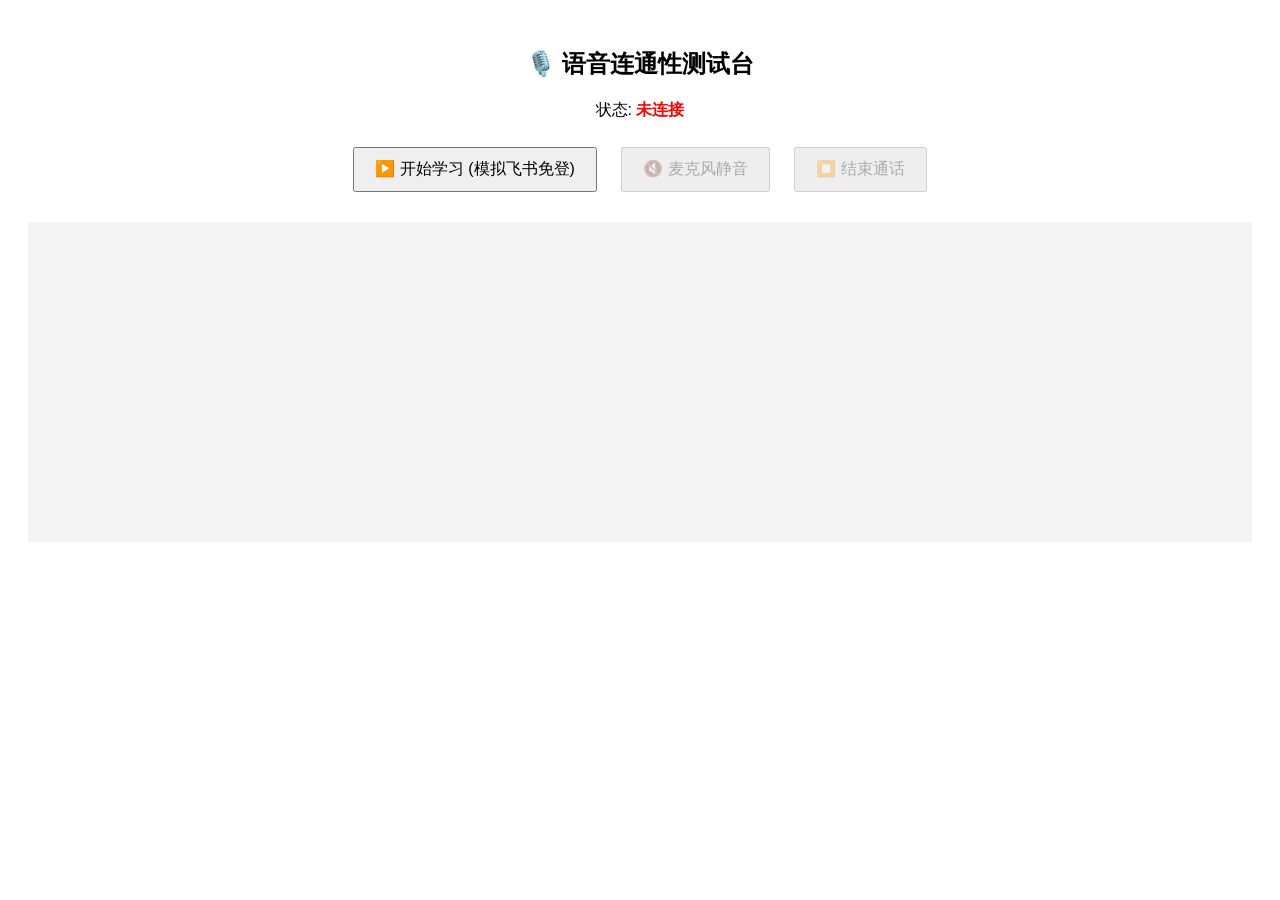
==== static/index.html @ a20e0194 "后端测试成功第散步完成" ====
<!DOCTYPE html>
<html lang="zh-CN">
<head>
    <meta charset="UTF-8">
    <meta name="viewport" content="width=device-width, initial-scale=1.0">
    <title>小爪语音学习助手 - 测试端</title>
    <style>
        body { font-family: sans-serif; padding: 20px; text-align: center; }
        button { padding: 10px 20px; font-size: 16px; margin: 10px; cursor: pointer; }
        #log { margin-top: 20px; text-align: left; background: #f4f4f4; padding: 10px; height: 300px; overflow-y: auto; }
        .status-disconnected { color: red; font-weight: bold; }
        .status-connected { color: green; font-weight: bold; }
    </style>
</head>
<body>
    <h2>🎙️ 语音连通性测试台</h2>
    <p>状态: <span id="ws-status" class="status-disconnected">未连接</span></p>
    
    <button id="btn-start" onclick="startSession()">▶️ 开始学习 (模拟飞书免登)</button>
    <button id="btn-mute" onclick="toggleMute()" disabled>🔇 麦克风静音</button>
    <button id="btn-stop" onclick="finishSession()" disabled>⏹️ 结束通话</button>

    <div id="log"></div>

    <script>
        let ws = null;
        let isMuted = false;
        
        // 动态获取 WebSocket 地址 (兼容本地和内网穿透)
        const protocol = window.location.protocol === 'https:' ? 'wss:' : 'ws:';
        const wsUrl = `${protocol}//${window.location.host}/ws/session`;

        function log(msg) {
            const div = document.getElementById('log');
            div.innerHTML += `<div>[${new Date().toLocaleTimeString()}] ${msg}</div>`;
            div.scrollTop = div.scrollHeight;
        }

        function updateButtons(connected) {
            document.getElementById('btn-start').disabled = connected;
            document.getElementById('btn-stop').disabled = !connected;
            document.getElementById('btn-mute').disabled = !connected;
            
            const statusEl = document.getElementById('ws-status');
            statusEl.textContent = connected ? "已连接豆包" : "未连接";
            statusEl.className = connected ? "status-connected" : "status-disconnected";
        }

        function startSession() {
            log("正在连接后端基站...");
            ws = new WebSocket(wsUrl);
            ws.binaryType = 'arraybuffer'; // 接收二进制音频流

            ws.onopen = () => {
                log("✅ WebSocket 连接成功！正在发送身份鉴权...");
                // 模拟发送 start_session 指令
                const startCmd = {
                    type: "start_session",
                    session_id: "test_session_" + Date.now(),
                    token: "mock_feishu_code_123" // 如果你用了后端跳过鉴权的方案，这个 code 会被放行
                };
                ws.send(JSON.stringify(startCmd));
                updateButtons(true);
            };

            ws.onmessage = (event) => {
                if (typeof event.data === 'string') {
                    // 处理后端下发的 JSON 控制信息
                    const data = JSON.parse(event.data);
                    log(`📥 收到服务器消息: ${data.type} - ${data.message || ''}`);
                } else {
                    // 处理后端下发的 二进制音频流 (24000Hz PCM)
                    // 注：此处为测试连通性，暂不写复杂的 Web Audio API 硬解播放逻辑
                    log(`🎵 收到豆包下发的音频数据包，大小: ${event.data.byteLength} 字节`);
                }
            };

            ws.onclose = () => {
                log("❌ WebSocket 连接已断开。");
                updateButtons(false);
                ws = null;
            };

            ws.onerror = (error) => {
                log("⚠️ WebSocket 发生错误！");
            };
        }

        function toggleMute() {
            if (!ws || ws.readyState !== WebSocket.OPEN) return;
            isMuted = !isMuted;
            const muteCmd = {
                type: "mic_status",
                muted: isMuted
            };
            ws.send(JSON.stringify(muteCmd));
            log(`已${isMuted ? '开启' : '关闭'}静音状态`);
            document.getElementById('btn-mute').textContent = isMuted ? "🔊 恢复麦克风" : "🔇 麦克风静音";
        }

        function finishSession() {
            if (!ws || ws.readyState !== WebSocket.OPEN) return;
            log("正在发送优雅结束指令...");
            const finishCmd = { type: "finish_session" };
            ws.send(JSON.stringify(finishCmd));
            
            // 稍等片刻后前端主动断开
            setTimeout(() => {
                ws.close();
            }, 500);
        }
    </script>
</body>
</html>
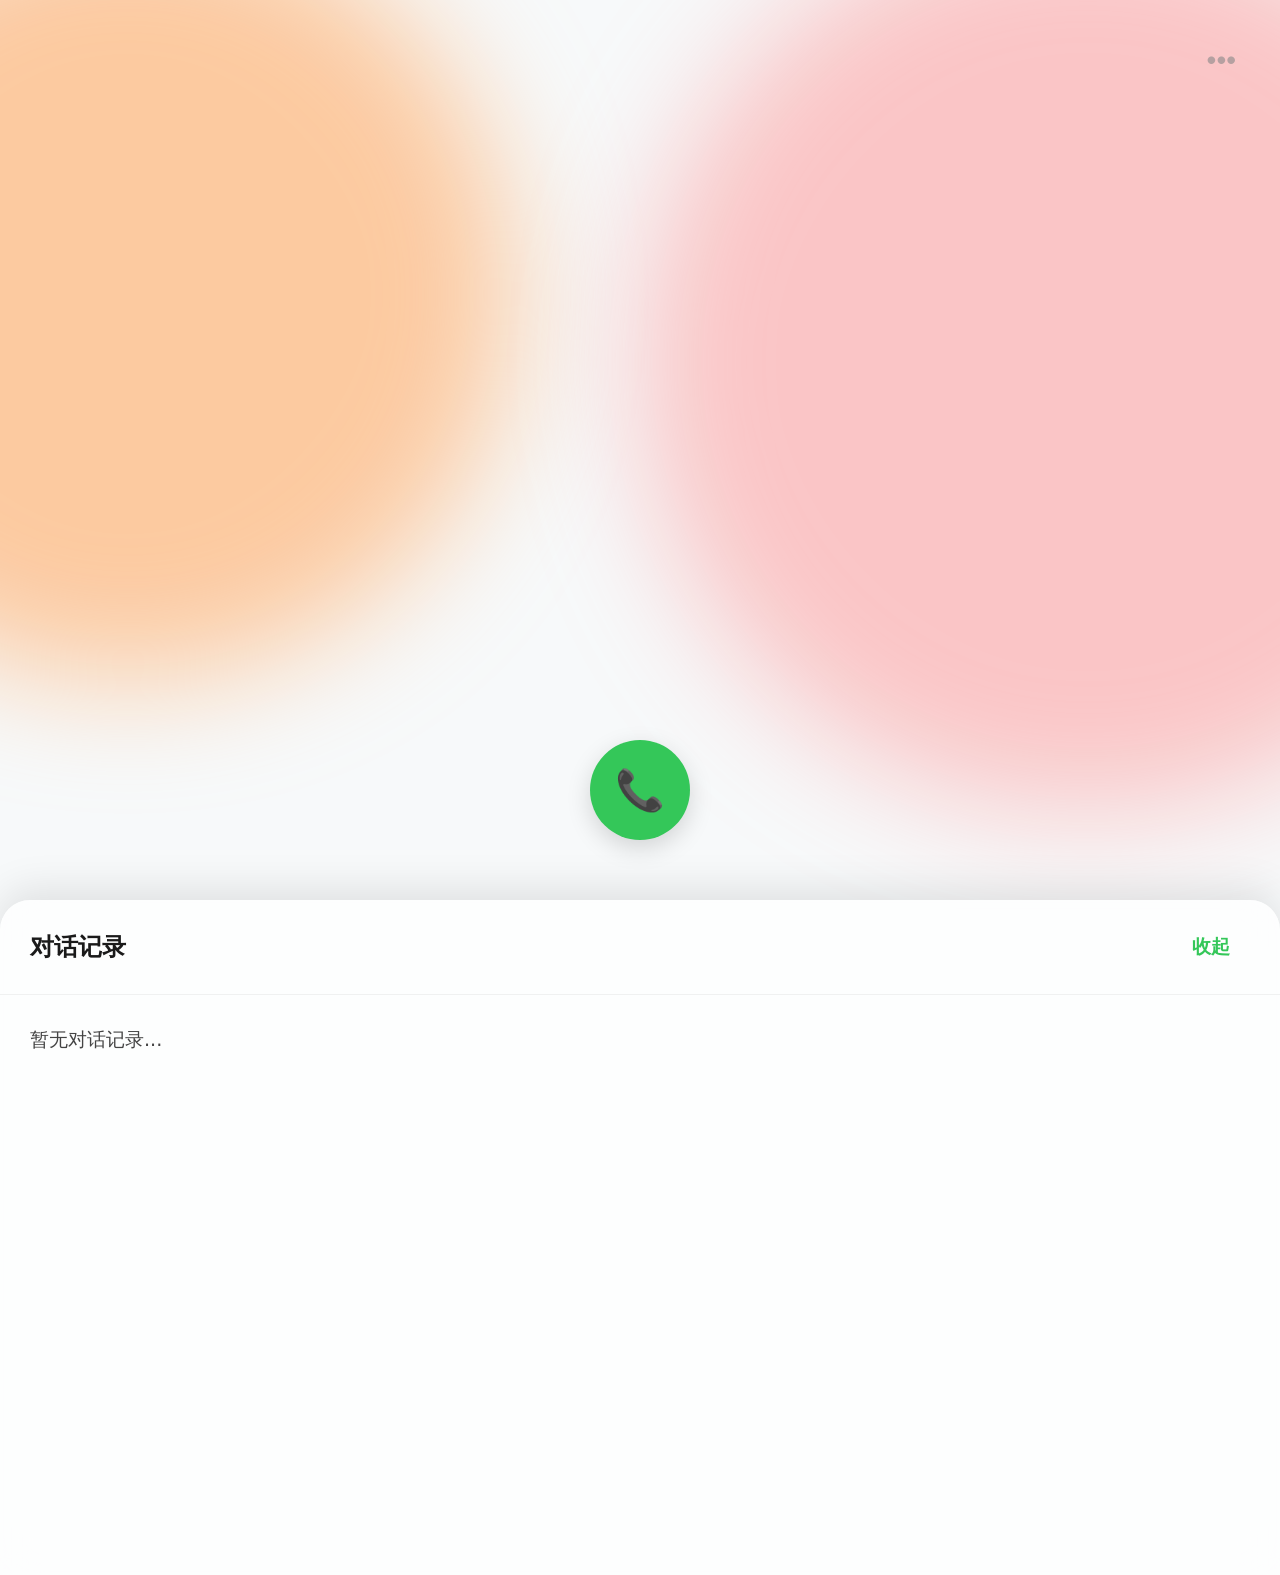
==== commit 37580da6: "前端优化（有小点bug,挂断后显示连接中……）" ====
--- a/static/index.html
+++ b/static/index.html
@@ -2,113 +2,58 @@
 <html lang="zh-CN">
 <head>
     <meta charset="UTF-8">
-    <meta name="viewport" content="width=device-width, initial-scale=1.0">
-    <title>小爪语音学习助手 - 测试端</title>
-    <style>
-        body { font-family: sans-serif; padding: 20px; text-align: center; }
-        button { padding: 10px 20px; font-size: 16px; margin: 10px; cursor: pointer; }
-        #log { margin-top: 20px; text-align: left; background: #f4f4f4; padding: 10px; height: 300px; overflow-y: auto; }
-        .status-disconnected { color: red; font-weight: bold; }
-        .status-connected { color: green; font-weight: bold; }
-    </style>
+    <meta name="viewport" content="width=device-width, initial-scale=1.0, maximum-scale=1.0, user-scalable=no">
+    <title>语音学习助手</title>
+    <link rel="stylesheet" href="style.css">
 </head>
 <body>
-    <h2>🎙️ 语音连通性测试台</h2>
-    <p>状态: <span id="ws-status" class="status-disconnected">未连接</span></p>
-    
-    <button id="btn-start" onclick="startSession()">▶️ 开始学习 (模拟飞书免登)</button>
-    <button id="btn-mute" onclick="toggleMute()" disabled>🔇 麦克风静音</button>
-    <button id="btn-stop" onclick="finishSession()" disabled>⏹️ 结束通话</button>
+    <div id="app" data-state="idle">
+        <div class="ambient-background">
+            <div class="glow-orb orb-1"></div>
+            <div class="glow-orb orb-2"></div>
+        </div>
 
-    <div id="log"></div>
+        <header class="top-bar">
+            <button id="btn-toggle-log" class="ghost-btn" aria-label="查看日志">
+                <span class="icon-dots">•••</span>
+            </button>
+            <div id="toast-container" class="hidden"></div>
+        </header>
 
-    <script>
-        let ws = null;
-        let isMuted = false;
-        
-        // 动态获取 WebSocket 地址 (兼容本地和内网穿透)
-        const protocol = window.location.protocol === 'https:' ? 'wss:' : 'ws:';
-        const wsUrl = `${protocol}//${window.location.host}/ws/session`;
+        <main class="center-display">
+            <div class="welcome-text-container">
+                <h1 id="welcome-text"></h1>
+            </div>
+            <div class="call-timer-container">
+                <h2 id="call-timer">00:00</h2>
+            </div>
+        </main>
 
-        function log(msg) {
-            const div = document.getElementById('log');
-            div.innerHTML += `<div>[${new Date().toLocaleTimeString()}] ${msg}</div>`;
-            div.scrollTop = div.scrollHeight;
-        }
+        <footer class="control-panel">
+            <button id="btn-dial" class="action-btn btn-green" aria-label="拨号">
+                <span class="icon-phone">📞</span>
+            </button>
+            <div class="active-controls">
+                <button id="btn-mute" class="action-btn btn-glass" aria-label="静音">
+                    <span class="icon-mic">🎤</span>
+                </button>
+                <button id="btn-hangup" class="action-btn btn-red" aria-label="挂断">
+                    <span class="icon-phone-down">挂断</span>
+                </button>
+            </div>
+        </footer>
 
-        function updateButtons(connected) {
-            document.getElementById('btn-start').disabled = connected;
-            document.getElementById('btn-stop').disabled = !connected;
-            document.getElementById('btn-mute').disabled = !connected;
-            
-            const statusEl = document.getElementById('ws-status');
-            statusEl.textContent = connected ? "已连接豆包" : "未连接";
-            statusEl.className = connected ? "status-connected" : "status-disconnected";
-        }
+        <aside id="log-drawer" class="glass-drawer">
+            <div class="drawer-header">
+                <h3>对话记录</h3>
+                <button id="btn-close-log" class="ghost-btn-text">收起</button>
+            </div>
+            <div id="log-content" class="drawer-body">
+                <p>暂无对话记录...</p>
+            </div>
+        </aside>
+    </div>
 
-        function startSession() {
-            log("正在连接后端基站...");
-            ws = new WebSocket(wsUrl);
-            ws.binaryType = 'arraybuffer'; // 接收二进制音频流
-
-            ws.onopen = () => {
-                log("✅ WebSocket 连接成功！正在发送身份鉴权...");
-                // 模拟发送 start_session 指令
-                const startCmd = {
-                    type: "start_session",
-                    session_id: "test_session_" + Date.now(),
-                    token: "mock_feishu_code_123" // 如果你用了后端跳过鉴权的方案，这个 code 会被放行
-                };
-                ws.send(JSON.stringify(startCmd));
-                updateButtons(true);
-            };
-
-            ws.onmessage = (event) => {
-                if (typeof event.data === 'string') {
-                    // 处理后端下发的 JSON 控制信息
-                    const data = JSON.parse(event.data);
-                    log(`📥 收到服务器消息: ${data.type} - ${data.message || ''}`);
-                } else {
-                    // 处理后端下发的 二进制音频流 (24000Hz PCM)
-                    // 注：此处为测试连通性，暂不写复杂的 Web Audio API 硬解播放逻辑
-                    log(`🎵 收到豆包下发的音频数据包，大小: ${event.data.byteLength} 字节`);
-                }
-            };
-
-            ws.onclose = () => {
-                log("❌ WebSocket 连接已断开。");
-                updateButtons(false);
-                ws = null;
-            };
-
-            ws.onerror = (error) => {
-                log("⚠️ WebSocket 发生错误！");
-            };
-        }
-
-        function toggleMute() {
-            if (!ws || ws.readyState !== WebSocket.OPEN) return;
-            isMuted = !isMuted;
-            const muteCmd = {
-                type: "mic_status",
-                muted: isMuted
-            };
-            ws.send(JSON.stringify(muteCmd));
-            log(`已${isMuted ? '开启' : '关闭'}静音状态`);
-            document.getElementById('btn-mute').textContent = isMuted ? "🔊 恢复麦克风" : "🔇 麦克风静音";
-        }
-
-        function finishSession() {
-            if (!ws || ws.readyState !== WebSocket.OPEN) return;
-            log("正在发送优雅结束指令...");
-            const finishCmd = { type: "finish_session" };
-            ws.send(JSON.stringify(finishCmd));
-            
-            // 稍等片刻后前端主动断开
-            setTimeout(() => {
-                ws.close();
-            }, 500);
-        }
-    </script>
+    <script src="app.js"></script>
 </body>
 </html>
--- a/static/style.css
+++ b/static/style.css
@@ -0,0 +1,78 @@
+/* 集中式色彩与变量管理 */
+:root {
+    --bg-color: #f7f9fa;
+    --text-primary: #1a1a1a;
+    --text-muted: #888888;
+    
+    /* 光球色彩体系 */
+    --orb-warm-1: rgba(255, 170, 100, 0.6);
+    --orb-warm-2: rgba(255, 120, 120, 0.4);
+    --orb-active-1: rgba(100, 200, 255, 0.7);
+    --orb-active-2: rgba(120, 255, 180, 0.5);
+    
+    /* 按钮色彩 */
+    --btn-green: #34C759;
+    --btn-red: #FF3B30;
+    --btn-glass: rgba(255, 255, 255, 0.8);
+}
+
+/* 基础重置与排版 */
+* { box-sizing: border-box; margin: 0; padding: 0; user-select: none; -webkit-tap-highlight-color: transparent; }
+body { font-family: system-ui, -apple-system, sans-serif; background-color: var(--bg-color); color: var(--text-primary); overflow: hidden; height: 100vh; display: flex; flex-direction: column; }
+#app { width: 100%; height: 100%; position: relative; display: flex; flex-direction: column; }
+
+/* 隐形与状态层控制 (核心状态机驱动) */
+.hidden { display: none !important; }
+.call-timer-container, .active-controls { display: none; }
+
+#app[data-state="active"] .welcome-text-container { display: none; }
+#app[data-state="active"] .call-timer-container { display: flex; }
+#app[data-state="active"] #btn-dial { display: none; }
+#app[data-state="active"] .active-controls { display: flex; width: 100%; justify-content: space-evenly; }
+#app[data-state="connecting"] #btn-dial { opacity: 0.5; pointer-events: none; animation: pulse 1s infinite alternate; }
+
+/* 弥散光球动效 */
+.ambient-background { position: absolute; top: 0; left: 0; width: 100%; height: 100%; z-index: -1; overflow: hidden; }
+.glow-orb { position: absolute; border-radius: 50%; filter: blur(60px); transition: all 2s cubic-bezier(0.4, 0, 0.2, 1); }
+.orb-1 { width: 60vw; height: 60vw; top: -10%; left: -20%; background: var(--orb-warm-1); animation: float 8s ease-in-out infinite alternate; }
+.orb-2 { width: 70vw; height: 70vw; bottom: 10%; right: -20%; background: var(--orb-warm-2); animation: float 10s ease-in-out infinite alternate-reverse; }
+
+/* 活跃状态光球形变与移位 */
+#app[data-state="active"] .orb-1 { top: 20%; left: 20%; width: 80vw; height: 80vw; background: var(--orb-active-1); animation: breathe 3s ease-in-out infinite alternate; }
+#app[data-state="active"] .orb-2 { bottom: 20%; right: 10%; width: 70vw; height: 70vw; background: var(--orb-active-2); animation: breathe 4s ease-in-out infinite alternate-reverse; }
+
+/* 核心视区排版 */
+.top-bar { padding: 20px; display: flex; justify-content: flex-end; z-index: 10; }
+.center-display { flex: 1; display: flex; align-items: center; justify-content: center; text-align: center; padding: 0 24px; z-index: 10; }
+
+/* 欢迎语动画 */
+.welcome-text-container { min-height: 100px; }
+#welcome-text { font-size: 2rem; font-weight: bold; line-height: 1.4; letter-spacing: 1px; opacity: 0; }
+@keyframes fadeInOut { 0% { opacity: 0; transform: translateY(10px); } 22% { opacity: 1; transform: translateY(0); } 78% { opacity: 1; transform: translateY(0); } 100% { opacity: 0; transform: translateY(-10px); } }
+
+/* 计时器 */
+#call-timer { font-size: 4rem; font-weight: 800; font-variant-numeric: tabular-nums; text-shadow: 0 4px 20px rgba(0,0,0,0.1); }
+
+/* 底部操作区与按钮 */
+.control-panel { padding: 40px 20px 60px; display: flex; justify-content: center; align-items: center; z-index: 10; }
+.action-btn { border: none; border-radius: 50%; width: 80px; height: 80px; font-size: 32px; display: flex; justify-content: center; align-items: center; box-shadow: 0 8px 24px rgba(0,0,0,0.15); cursor: pointer; transition: transform 0.2s, filter 0.2s; }
+.action-btn:active { transform: scale(0.92); filter: brightness(0.9); }
+.btn-green { background-color: var(--btn-green); color: white; width: 100px; height: 100px; font-size: 40px; }
+.btn-red { background-color: var(--btn-red); color: white; border-radius: 40px; width: 140px; font-size: 24px; font-weight: bold; }
+.btn-glass { background-color: var(--btn-glass); color: var(--text-primary); backdrop-filter: blur(10px); }
+
+/* 适老化大热区幽灵按钮 */
+.ghost-btn { background: transparent; border: none; padding: 24px; font-size: 28px; color: var(--text-muted); opacity: 0.6; cursor: pointer; border-radius: 12px; }
+.ghost-btn-text { background: transparent; border: none; font-size: 1.2rem; color: var(--btn-green); padding: 10px 20px; font-weight: bold; }
+
+/* 日志抽屉 */
+.glass-drawer { position: absolute; bottom: 0; left: 0; width: 100%; height: 75vh; background: rgba(255, 255, 255, 0.75); backdrop-filter: blur(20px); -webkit-backdrop-filter: blur(20px); border-radius: 30px 30px 0 0; box-shadow: 0 -10px 40px rgba(0,0,0,0.1); z-index: 100; transform: translateY(100%); transition: transform 0.4s cubic-bezier(0.2, 0.8, 0.2, 1); display: flex; flex-direction: column; }
+.glass-drawer.show { transform: translateY(0); }
+.drawer-header { display: flex; justify-content: space-between; align-items: center; padding: 24px 30px; border-bottom: 1px solid rgba(0,0,0,0.05); }
+.drawer-header h3 { font-size: 1.5rem; margin: 0; }
+.drawer-body { flex: 1; padding: 30px; overflow-y: auto; font-size: 1.2rem; line-height: 1.6; color: #444; }
+
+/* 基础 CSS 动画定义 */
+@keyframes float { 0% { transform: translate(0, 0); } 100% { transform: translate(20px, 30px); } }
+@keyframes breathe { 0% { transform: scale(1); opacity: 0.6; } 100% { transform: scale(1.1); opacity: 0.9; } }
+@keyframes pulse { 0% { transform: scale(1); } 100% { transform: scale(0.95); } }
